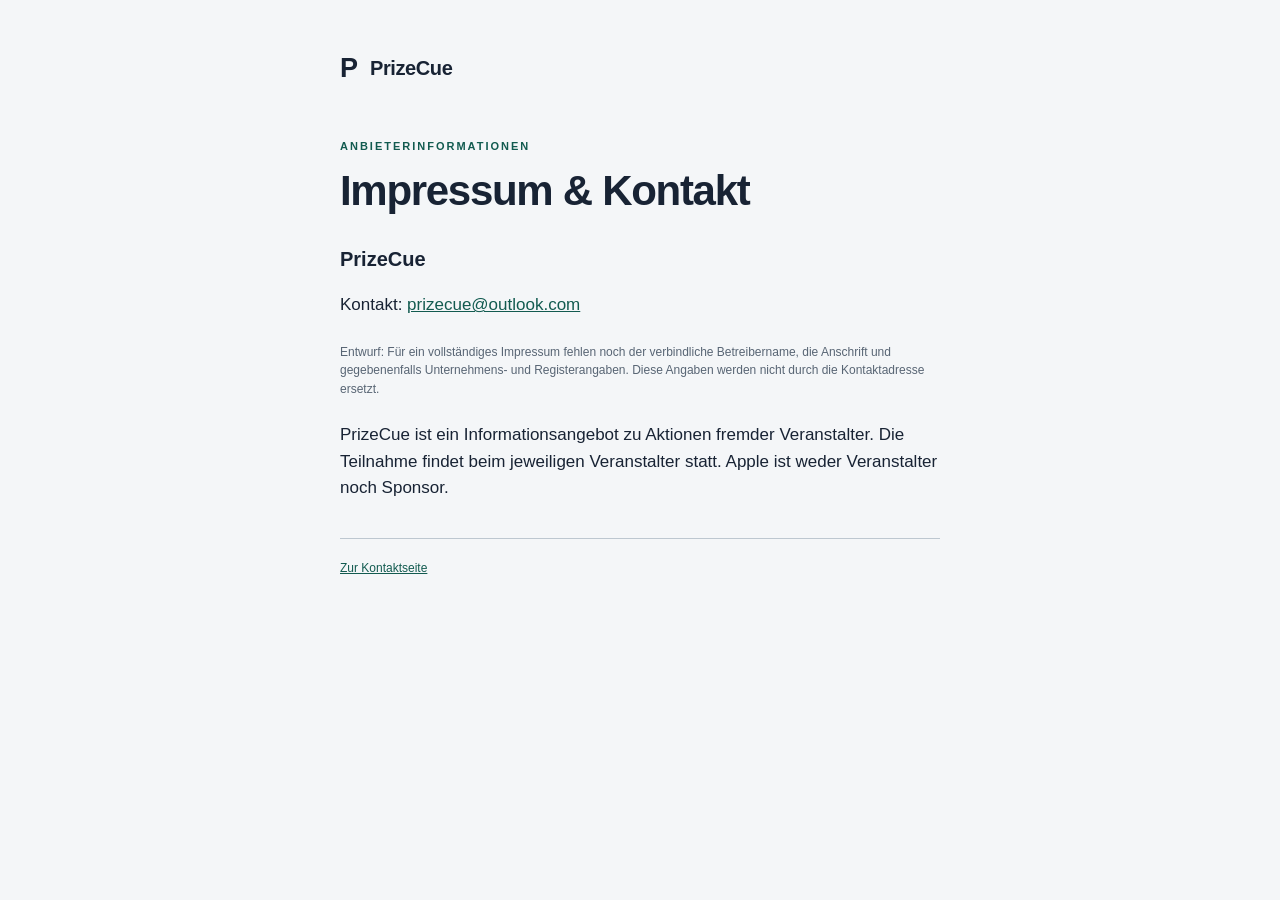
==== impressum.html @ 8857bb29 "Use direct contact email on GitHub without a sending backend" ====
<!doctype html>
<html lang="de"><head><meta charset="utf-8"><meta name="viewport" content="width=device-width,initial-scale=1"><meta name="referrer" content="no-referrer"><meta name="color-scheme" content="light dark"><title>Impressum & Kontakt · PrizeCue</title><link rel="stylesheet" href="style.css"></head><body><main><a class="brand" href="./">P<span>PrizeCue</span></a><p class="eyebrow">ANBIETERINFORMATIONEN</p><h1>Impressum & Kontakt</h1><h2>PrizeCue</h2><p>Kontakt: <a href="mailto:prizecue@outlook.com">prizecue@outlook.com</a></p><p class="privacy">Entwurf: Für ein vollständiges Impressum fehlen noch der verbindliche Betreibername, die Anschrift und gegebenenfalls Unternehmens- und Registerangaben. Diese Angaben werden nicht durch die Kontaktadresse ersetzt.</p><p>PrizeCue ist ein Informationsangebot zu Aktionen fremder Veranstalter. Die Teilnahme findet beim jeweiligen Veranstalter statt. Apple ist weder Veranstalter noch Sponsor.</p><footer><a href="./">Zur Kontaktseite</a></footer></main></body></html>
---- style.css ----
:root{font:17px/1.55 -apple-system,BlinkMacSystemFont,"Segoe UI",sans-serif;color:#182334;background:#f4f6f8;color-scheme:light dark;--field:#fff;--border:#bdc7d0;--muted:#586574;--accent:#125b50}*{box-sizing:border-box}body{margin:0}main{width:min(100% - 40px,600px);margin:48px auto 30px}.brand{display:flex;align-items:center;gap:12px;text-decoration:none;color:inherit;font-size:27px;font-weight:800}.brand:first-letter{color:var(--accent)}.brand span{font-size:20px;letter-spacing:-.4px}.eyebrow{font-size:11px;font-weight:800;letter-spacing:2px;color:var(--accent);margin-top:48px}h1{font-size:clamp(30px,6vw,42px);letter-spacing:-1.3px;line-height:1.13;margin:12px 0 20px}.intro{color:var(--muted);margin-bottom:32px}label{display:block;font-weight:650;margin:22px 0 7px}label span,small{font-size:13px;font-weight:400;color:var(--muted)}input,select,textarea{display:block;width:100%;padding:13px;border:1px solid var(--border);border-radius:12px;background:var(--field);color:inherit;font:inherit}textarea{resize:vertical}input:focus,select:focus,textarea:focus{outline:3px solid #54c9b477;outline-offset:2px}.privacy,footer{font-size:12px;color:var(--muted)}.privacy{margin:24px 0}button{width:100%;min-height:52px;border:0;border-radius:13px;background:var(--accent);color:white;font:inherit;font-weight:700;padding:14px;display:flex;justify-content:space-between;cursor:pointer}button:disabled{opacity:.6;cursor:wait}button:focus-visible{outline:3px solid #54c9b4;outline-offset:3px}footer{margin-top:36px;border-top:1px solid var(--border);padding-top:20px}.trap{position:absolute;left:-10000px;width:1px;height:1px;overflow:hidden}#status{white-space:pre-line;font-size:15px}#status.error{color:#a32626}@media(prefers-color-scheme:dark){:root{color:#eff3f7;background:#101923;--field:#1a2733;--border:#415464;--muted:#b3c0cb;--accent:#137e6b}#status.error{color:#ffb4b4}}@media(max-width:500px){main{margin-top:24px}.eyebrow{margin-top:32px}}

.email{display:block;font-weight:750;font-size:clamp(20px,5vw,27px);padding:20px 0;color:var(--accent);overflow-wrap:anywhere}a{color:var(--accent)}h2{font-size:20px;margin-top:30px}li{margin:10px 0}
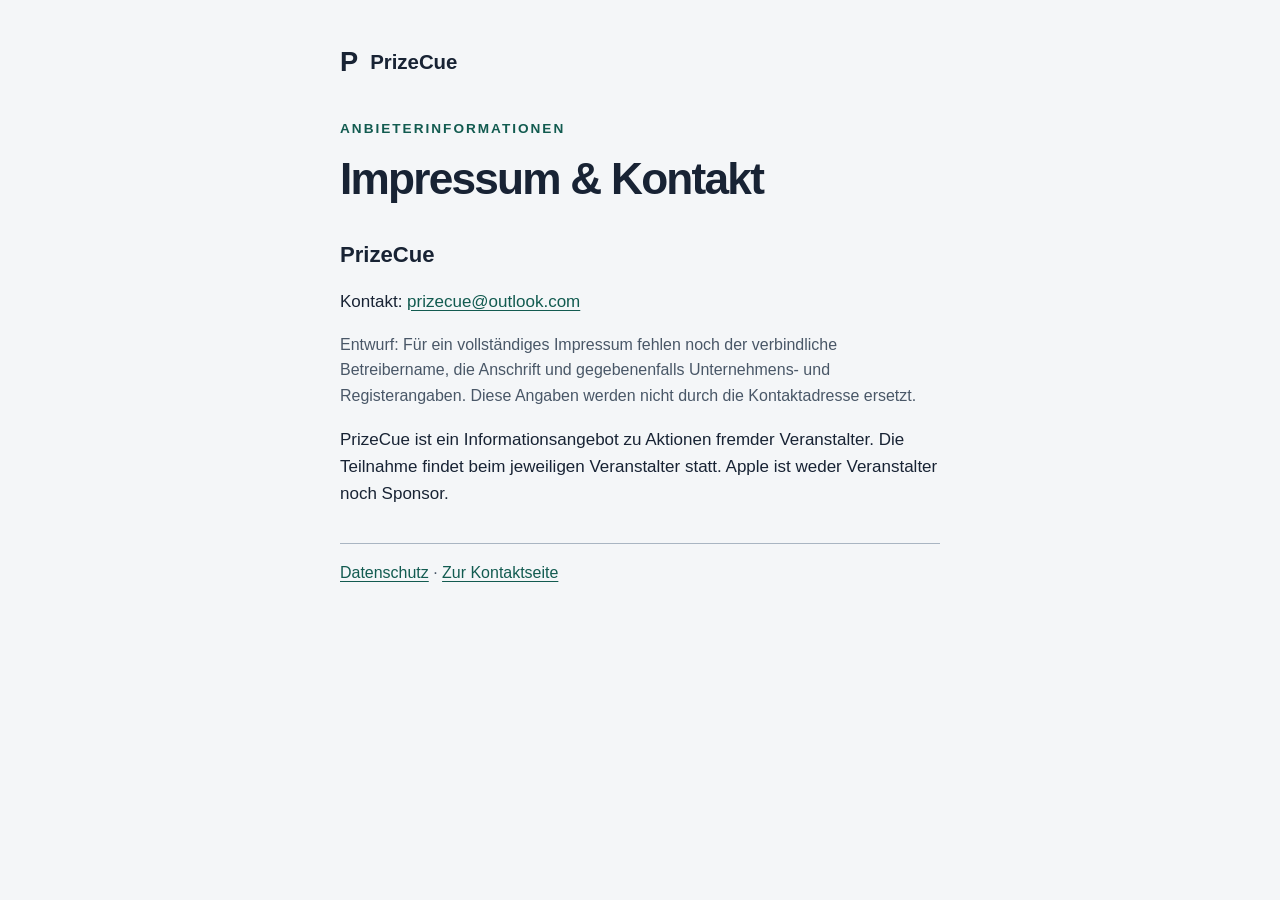
==== commit a52dcf17: "Publish privacy information and accessible static legal pages" ====
--- a/impressum.html
+++ b/impressum.html
@@ -1,2 +1,2 @@
 <!doctype html>
-<html lang="de"><head><meta charset="utf-8"><meta name="viewport" content="width=device-width,initial-scale=1"><meta name="referrer" content="no-referrer"><meta name="color-scheme" content="light dark"><title>Impressum & Kontakt · PrizeCue</title><link rel="stylesheet" href="style.css"></head><body><main><a class="brand" href="./">P<span>PrizeCue</span></a><p class="eyebrow">ANBIETERINFORMATIONEN</p><h1>Impressum & Kontakt</h1><h2>PrizeCue</h2><p>Kontakt: <a href="mailto:prizecue@outlook.com">prizecue@outlook.com</a></p><p class="privacy">Entwurf: Für ein vollständiges Impressum fehlen noch der verbindliche Betreibername, die Anschrift und gegebenenfalls Unternehmens- und Registerangaben. Diese Angaben werden nicht durch die Kontaktadresse ersetzt.</p><p>PrizeCue ist ein Informationsangebot zu Aktionen fremder Veranstalter. Die Teilnahme findet beim jeweiligen Veranstalter statt. Apple ist weder Veranstalter noch Sponsor.</p><footer><a href="./">Zur Kontaktseite</a></footer></main></body></html>
+<html lang="de"><head><meta charset="utf-8"><meta name="viewport" content="width=device-width,initial-scale=1"><meta name="referrer" content="no-referrer"><meta name="color-scheme" content="light dark"><title>Impressum & Kontakt · PrizeCue</title><link rel="stylesheet" href="style.css"></head><body><main><a class="brand" href="./">P<span>PrizeCue</span></a><p class="eyebrow">ANBIETERINFORMATIONEN</p><h1>Impressum & Kontakt</h1><h2>PrizeCue</h2><p>Kontakt: <a href="mailto:prizecue@outlook.com">prizecue@outlook.com</a></p><p class="privacy">Entwurf: Für ein vollständiges Impressum fehlen noch der verbindliche Betreibername, die Anschrift und gegebenenfalls Unternehmens- und Registerangaben. Diese Angaben werden nicht durch die Kontaktadresse ersetzt.</p><p>PrizeCue ist ein Informationsangebot zu Aktionen fremder Veranstalter. Die Teilnahme findet beim jeweiligen Veranstalter statt. Apple ist weder Veranstalter noch Sponsor.</p><footer><a href="datenschutz.html">Datenschutz</a> · <a href="./">Zur Kontaktseite</a></footer></main></body></html>
--- a/style.css
+++ b/style.css
@@ -1,3 +1 @@
-:root{font:17px/1.55 -apple-system,BlinkMacSystemFont,"Segoe UI",sans-serif;color:#182334;background:#f4f6f8;color-scheme:light dark;--field:#fff;--border:#bdc7d0;--muted:#586574;--accent:#125b50}*{box-sizing:border-box}body{margin:0}main{width:min(100% - 40px,600px);margin:48px auto 30px}.brand{display:flex;align-items:center;gap:12px;text-decoration:none;color:inherit;font-size:27px;font-weight:800}.brand:first-letter{color:var(--accent)}.brand span{font-size:20px;letter-spacing:-.4px}.eyebrow{font-size:11px;font-weight:800;letter-spacing:2px;color:var(--accent);margin-top:48px}h1{font-size:clamp(30px,6vw,42px);letter-spacing:-1.3px;line-height:1.13;margin:12px 0 20px}.intro{color:var(--muted);margin-bottom:32px}label{display:block;font-weight:650;margin:22px 0 7px}label span,small{font-size:13px;font-weight:400;color:var(--muted)}input,select,textarea{display:block;width:100%;padding:13px;border:1px solid var(--border);border-radius:12px;background:var(--field);color:inherit;font:inherit}textarea{resize:vertical}input:focus,select:focus,textarea:focus{outline:3px solid #54c9b477;outline-offset:2px}.privacy,footer{font-size:12px;color:var(--muted)}.privacy{margin:24px 0}button{width:100%;min-height:52px;border:0;border-radius:13px;background:var(--accent);color:white;font:inherit;font-weight:700;padding:14px;display:flex;justify-content:space-between;cursor:pointer}button:disabled{opacity:.6;cursor:wait}button:focus-visible{outline:3px solid #54c9b4;outline-offset:3px}footer{margin-top:36px;border-top:1px solid var(--border);padding-top:20px}.trap{position:absolute;left:-10000px;width:1px;height:1px;overflow:hidden}#status{white-space:pre-line;font-size:15px}#status.error{color:#a32626}@media(prefers-color-scheme:dark){:root{color:#eff3f7;background:#101923;--field:#1a2733;--border:#415464;--muted:#b3c0cb;--accent:#137e6b}#status.error{color:#ffb4b4}}@media(max-width:500px){main{margin-top:24px}.eyebrow{margin-top:32px}}
-
-.email{display:block;font-weight:750;font-size:clamp(20px,5vw,27px);padding:20px 0;color:var(--accent);overflow-wrap:anywhere}a{color:var(--accent)}h2{font-size:20px;margin-top:30px}li{margin:10px 0}
+:root{font:17px/1.6 -apple-system,BlinkMacSystemFont,"Segoe UI",sans-serif;color:#182334;background:#f4f6f8;color-scheme:light dark;--border:#a9b5c2;--muted:#495767;--accent:#125b50;--panel:#fff}*{box-sizing:border-box}body{margin:0}main{width:min(100% - 40px,600px);margin:40px auto}.legal{max-width:780px;width:calc(100% - 40px)}.brand{display:flex;align-items:center;gap:12px;text-decoration:none;color:inherit;font-size:1.6rem;font-weight:800;min-height:44px}.brand span{font-size:1.2rem}.eyebrow{font-size:.8rem;font-weight:800;letter-spacing:2px;color:var(--accent);margin-top:2rem}h1{font-size:clamp(2rem,6vw,2.6rem);letter-spacing:-.04em;line-height:1.18;margin:12px 0 20px}h2{font-size:1.3rem;line-height:1.35;margin-top:2rem}.intro{color:var(--muted)}p,li,a{overflow-wrap:anywhere}a{color:var(--accent);text-underline-offset:.18em}a:focus-visible{outline:3px solid var(--accent);outline-offset:4px;border-radius:2px}.email{display:block;font-weight:750;font-size:clamp(1.15rem,5vw,1.6rem);padding:20px 0}nav{display:flex;flex-wrap:wrap;gap:4px 20px;margin-top:16px}nav a{display:inline-flex;align-items:center;min-height:44px}li{margin:10px 0}.privacy,footer{font-size:.94rem;color:var(--muted)}footer{margin-top:36px;border-top:1px solid var(--border);padding-top:16px}.draft{padding:18px;border:2px solid var(--accent);background:var(--panel);border-radius:12px;margin:24px 0}.skip{position:absolute;top:-150px;left:20px;padding:12px;background:var(--panel);z-index:10}.skip:focus{top:10px}@media(prefers-color-scheme:dark){:root{color:#eff3f7;background:#101923;--panel:#1a2733;--border:#607486;--muted:#c5d0dc;--accent:#70e4ce}}@media(prefers-contrast:more){:root{--muted:currentColor;--border:currentColor}}@media(max-width:500px){main{margin-top:24px}.eyebrow{margin-top:24px}}
